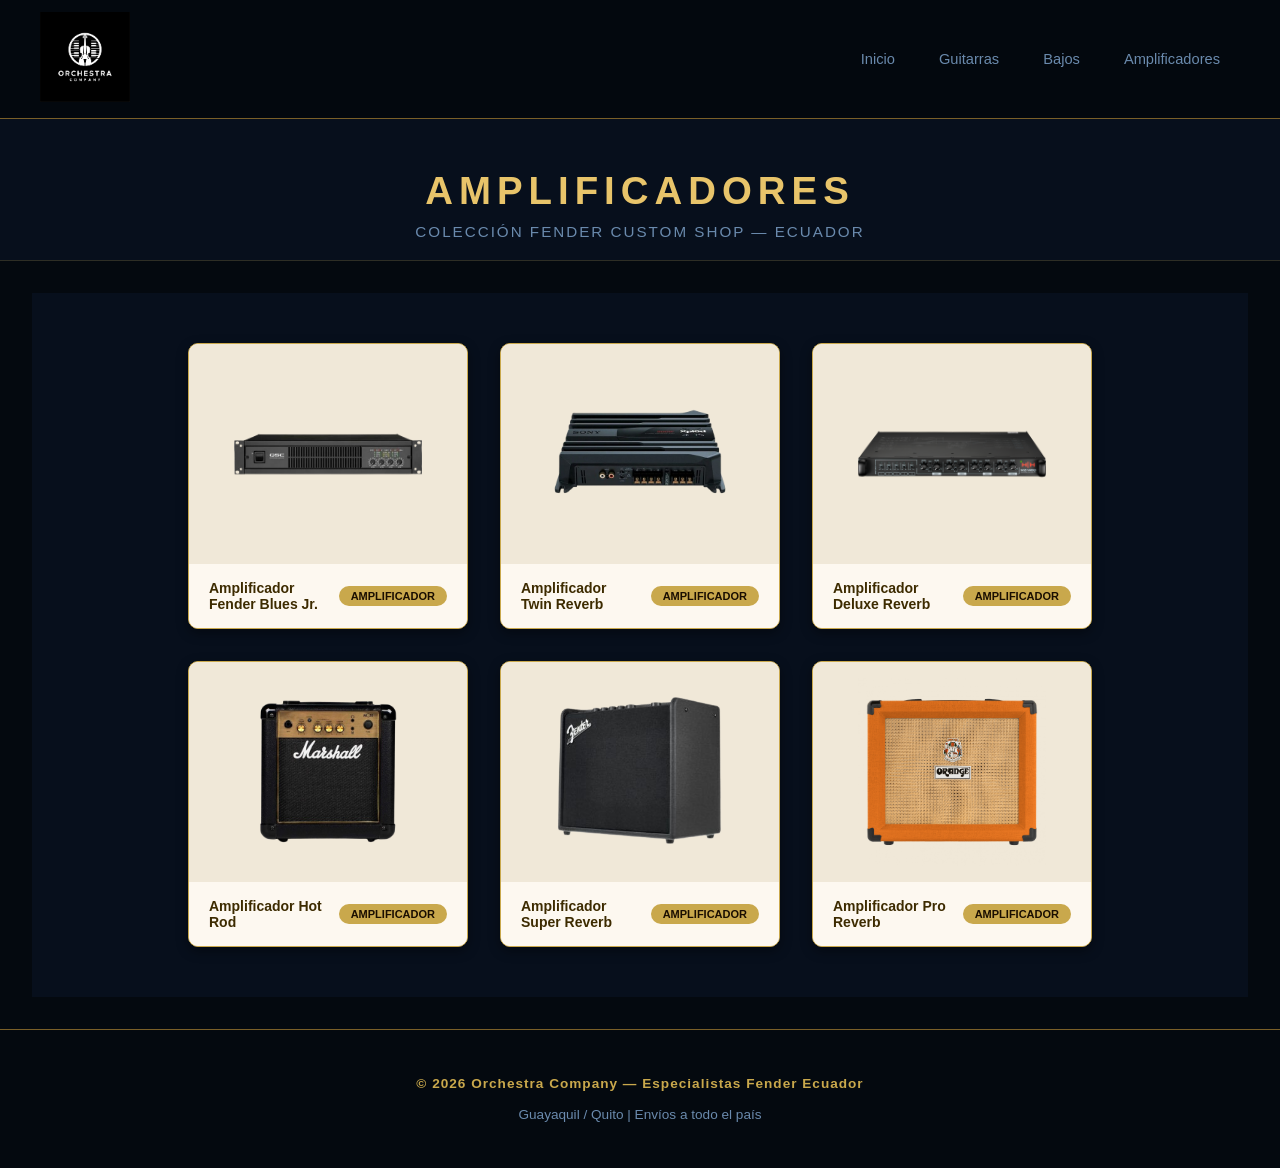
==== Amplificadores.html @ dc00c756 "Add files via upload" ====
<!DOCTYPE html>
<html lang="es">

<head>
    <meta charset="UTF-8">
    <meta name="viewport" content="width=device-width, initial-scale=1.0">
    <title>Amplificadores | Orchestra Company</title>
    <link rel="stylesheet" href="assets/css/Amplificadores.css">
</head>

<body>
    <nav class="navbar">
        <div class="nav-container">
            <div class="nav-logo"><img src="assets/images/logo.jpg" alt="Orchestra Company Logo"></div>
            <ul class="nav-menu">
                <li class="nav-item"><a href="index.html" class="nav-link">Inicio</a></li>
                <li class="nav-item"><a href="Guitarras.html" class="nav-link">Guitarras</a></li>
                <li class="nav-item"><a href="Bajos.html" class="nav-link">Bajos</a></li>
                <li class="nav-item"><a href="Amplificadores.html" class="nav-link">Amplificadores</a></li>
            </ul>
        </div>
    </nav>

    <header class="page-header">
        <h1>Amplificadores</h1>
        <p>Colección Fender Custom Shop — Ecuador</p>
    </header>

    <main class="container">
        <section id="Amplificadores" class="instrumentos-grid">

            <div class="instrumentos-card">
                <img src="assets/images/3.png" alt="Amplificador 3" class="instrumentos-image">
                <div class="instrumentos-info">
                    <h3 class="instrumentos-name">Amplificador Fender Blues Jr.</h3>
                    <span class="instrumentos-type">Amplificador</span>
                </div>
            </div>

            <div class="instrumentos-card">
                <img src="assets/images/3.2.png" alt="Amplificador 3.2" class="instrumentos-image">
                <div class="instrumentos-info">
                    <h3 class="instrumentos-name">Amplificador Twin Reverb</h3>
                    <span class="instrumentos-type">Amplificador</span>
                </div>
            </div>

            <div class="instrumentos-card">
                <img src="assets/images/3.3.png" alt="Amplificador 3.3" class="instrumentos-image">
                <div class="instrumentos-info">
                    <h3 class="instrumentos-name">Amplificador Deluxe Reverb</h3>
                    <span class="instrumentos-type">Amplificador</span>
                </div>
            </div>

            <div class="instrumentos-card">
                <img src="assets/images/3.4.png" alt="Amplificador 3.4" class="instrumentos-image">
                <div class="instrumentos-info">
                    <h3 class="instrumentos-name">Amplificador Hot Rod</h3>
                    <span class="instrumentos-type">Amplificador</span>
                </div>
            </div>

            <div class="instrumentos-card">
                <img src="assets/images/3.5.png" alt="Amplificador 3.5" class="instrumentos-image">
                <div class="instrumentos-info">
                    <h3 class="instrumentos-name">Amplificador Super Reverb</h3>
                    <span class="instrumentos-type">Amplificador</span>
                </div>
            </div>

            <div class="instrumentos-card">
                <img src="assets/images/3.6.png" alt="Amplificador 3.6" class="instrumentos-image">
                <div class="instrumentos-info">
                    <h3 class="instrumentos-name">Amplificador Pro Reverb</h3>
                    <span class="instrumentos-type">Amplificador</span>
                </div>
            </div>

        </section>
    </main>

    <footer>
        <p>&copy; 2026 Orchestra Company — Especialistas Fender Ecuador</p>
        <p>Guayaquil / Quito | Envíos a todo el país</p>
    </footer>
</body>

</html>
---- assets/css/Amplificadores.css ----
* {
    margin: 0;
    padding: 0;
    box-sizing: border-box;
}

body {
    font-family: 'Segoe UI', Verdana, Geneva, Tahoma, sans-serif;
    background-color: #04090f;
    color: #dce8f5;
}

.navbar {
    position: sticky;
    top: 0;
    z-index: 1000;
    background-color: #04090feb;
    border-bottom: 1px solid #7a5f28;
}

.nav-container {
    display: flex;
    justify-content: space-between;
    align-items: center;
    flex-wrap: wrap;
    padding: 12px 40px;
}

.nav-logo img {
    width: 90px;
    height: auto;
}

.nav-menu {
    display: flex;
    flex-wrap: wrap;
    gap: 4px;
    list-style: none;
}

.nav-link {
    display: inline-block;
    color: #6a8aad;
    text-decoration: none;
    font-size: 11pt;
    font-weight: 500;
    padding: 8px 20px;
    border-radius: 6px;
    transition: color 0.2s ease, background-color 0.2s ease;
}

.nav-link:hover {
    color: #e8c46a;
    background-color: rgba(201, 168, 76, 0.1);
}

.page-header {
    text-align: center;
    padding: 50px 20px 20px;
    background-color: #070f1c;
    border-bottom: 1px solid rgba(201, 168, 76, 0.2);
}

.page-header h1 {
    font-size: 2.4rem;
    text-transform: uppercase;
    letter-spacing: 6px;
    color: #e8c46a;
    margin-bottom: 10px;
}

.page-header p {
    color: #6a8aad;
    font-size: 0.95rem;
    letter-spacing: 2px;
    text-transform: uppercase;
}

.container {
    max-width: 1400px;
    margin: 0 auto;
    padding: 32px;
}

.instrumentos-grid {
    display: flex;
    flex-wrap: wrap;
    gap: 32px;
    justify-content: center;
    padding: 50px 5%;
    background-color: #070f1c;
}

.instrumentos-card {
    background: #fdf8f0;
    border: 1px solid #c9a84c;
    border-radius: 10px;
    overflow: hidden;
    width: 280px;
    box-shadow: 0 4px 12px rgba(0, 0, 0, 0.4);
    transition: transform 0.3s ease, box-shadow 0.3s ease, border-color 0.3s ease;
    cursor: pointer;
}

.instrumentos-card:hover {
    transform: translateY(-6px);
    border-color: #e8c46a;
    box-shadow: 0 0 18px rgba(201, 168, 76, 0.6), 0 8px 24px rgba(0, 0, 0, 0.5);
}

.instrumentos-image {
    width: 100%;
    height: 220px;
    object-fit: contain;
    background: #f0e8d8;
    padding: 16px;
    display: block;
}

.instrumentos-info {
    padding: 16px 20px;
    display: flex;
    flex-direction: row;
    gap: 12px;
    align-items: center;
    justify-content: space-between;
    background: #fdf8f0;
}

.instrumentos-name {
    font-size: 14px;
    font-weight: 700;
    color: #3d2b00;
    text-transform: capitalize;
    margin: 0;
}

.instrumentos-type {
    padding: 4px 12px;
    border-radius: 20px;
    font-size: 11px;
    font-weight: 700;
    text-transform: uppercase;
    background-color: #c9a84c;
    color: #1a0e00;
}

footer {
    background: #04090f;
    color: #6a8aad;
    padding: 40px 40px;
    text-align: center;
    font-size: 0.85rem;
    border-top: 1px solid #7a5f28;
    line-height: 2;
}

footer p:first-child {
    color: #c9a84c;
    font-weight: 600;
    margin-bottom: 4px;
    letter-spacing: 1px;
}

@media (max-width: 768px) {
    .nav-container {
        padding: 12px 20px;
        justify-content: center;
        gap: 8px;
    }

    .page-header h1 {
        font-size: 1.6rem;
        letter-spacing: 3px;
    }

    .instrumentos-grid {
        padding: 30px 4%;
        gap: 20px;
    }

    .instrumentos-card {
        width: 100%;
        max-width: 340px;
    }
}

@media (max-width: 480px) {
    .page-header h1 {
        font-size: 1.2rem;
        letter-spacing: 2px;
    }

    .page-header {
        padding: 30px 16px 16px;
    }

    .instrumentos-card {
        width: 100%;
    }

    footer {
        padding: 30px 20px;
    }
}
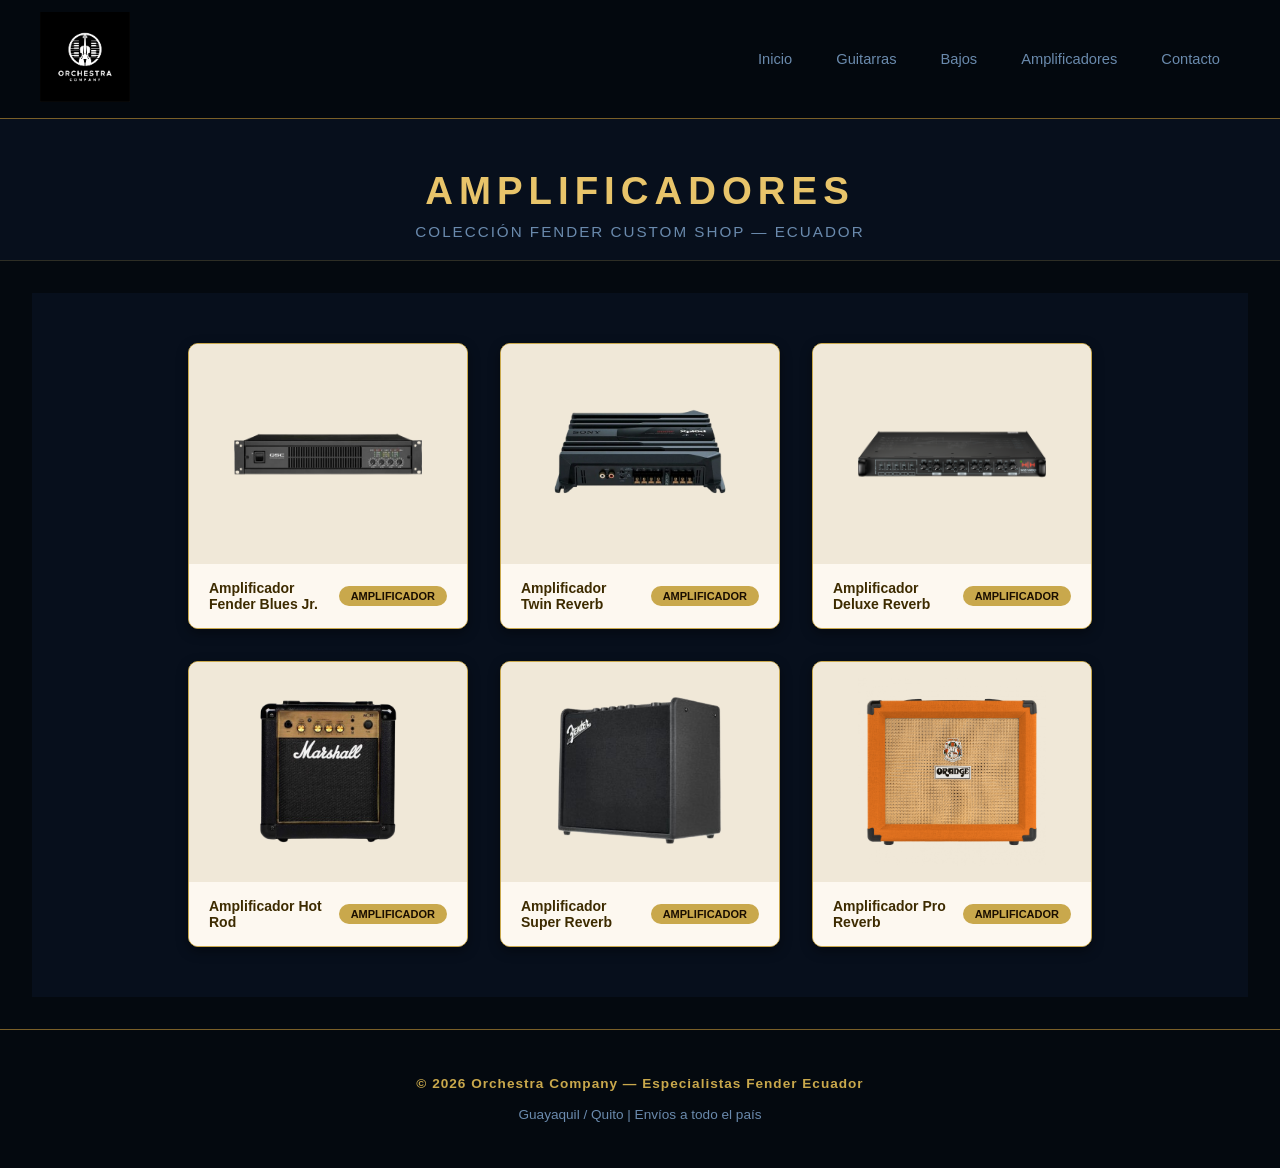
==== commit b94bde4c: "Add files via upload" ====
--- a/Amplificadores.html
+++ b/Amplificadores.html
@@ -17,6 +17,7 @@
                 <li class="nav-item"><a href="Guitarras.html" class="nav-link">Guitarras</a></li>
                 <li class="nav-item"><a href="Bajos.html" class="nav-link">Bajos</a></li>
                 <li class="nav-item"><a href="Amplificadores.html" class="nav-link">Amplificadores</a></li>
+                <li class="nav-item"><a href="Contactanos.html" class="nav-link">Contacto</a></li>
             </ul>
         </div>
     </nav>
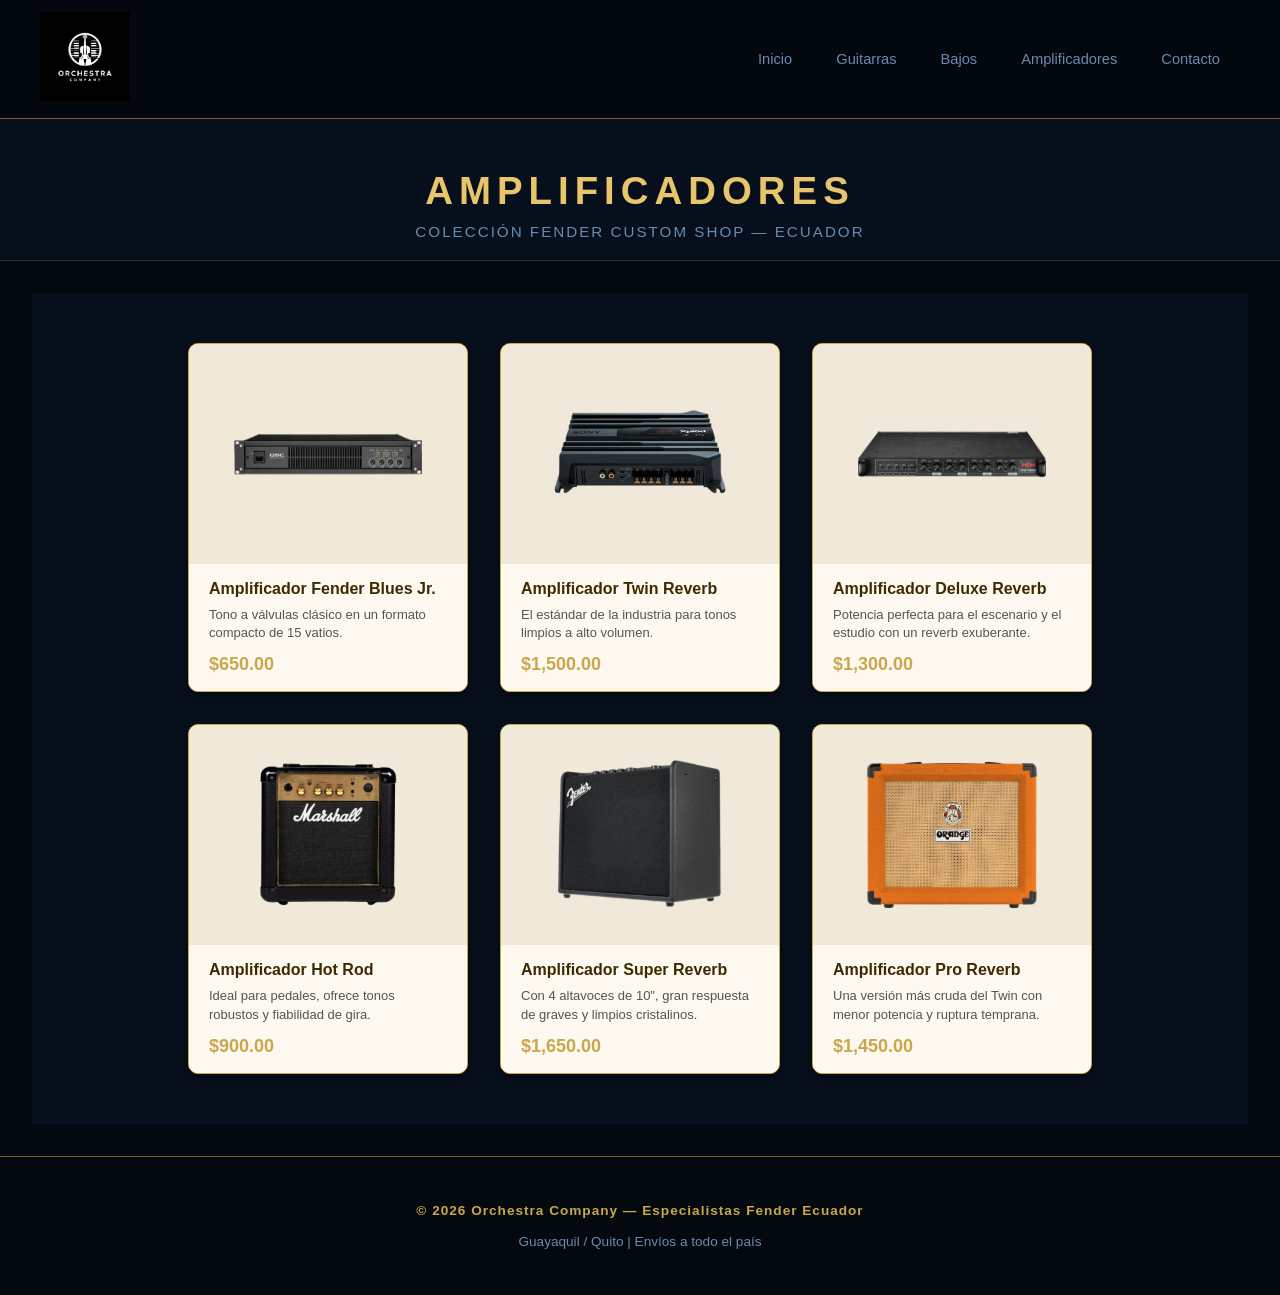
==== commit 69fadfc6: "Add files via upload" ====
--- a/Amplificadores.html
+++ b/Amplificadores.html
@@ -34,7 +34,8 @@
                 <img src="assets/images/3.png" alt="Amplificador 3" class="instrumentos-image">
                 <div class="instrumentos-info">
                     <h3 class="instrumentos-name">Amplificador Fender Blues Jr.</h3>
-                    <span class="instrumentos-type">Amplificador</span>
+                    <p class="instrumentos-desc">Tono a válvulas clásico en un formato compacto de 15 vatios.</p>
+                    <span class="instrumentos-price">$650.00</span>
                 </div>
             </div>
 
@@ -42,7 +43,8 @@
                 <img src="assets/images/3.2.png" alt="Amplificador 3.2" class="instrumentos-image">
                 <div class="instrumentos-info">
                     <h3 class="instrumentos-name">Amplificador Twin Reverb</h3>
-                    <span class="instrumentos-type">Amplificador</span>
+                    <p class="instrumentos-desc">El estándar de la industria para tonos limpios a alto volumen.</p>
+                    <span class="instrumentos-price">$1,500.00</span>
                 </div>
             </div>
 
@@ -50,7 +52,9 @@
                 <img src="assets/images/3.3.png" alt="Amplificador 3.3" class="instrumentos-image">
                 <div class="instrumentos-info">
                     <h3 class="instrumentos-name">Amplificador Deluxe Reverb</h3>
-                    <span class="instrumentos-type">Amplificador</span>
+                    <p class="instrumentos-desc">Potencia perfecta para el escenario y el estudio con un reverb
+                        exuberante.</p>
+                    <span class="instrumentos-price">$1,300.00</span>
                 </div>
             </div>
 
@@ -58,7 +62,8 @@
                 <img src="assets/images/3.4.png" alt="Amplificador 3.4" class="instrumentos-image">
                 <div class="instrumentos-info">
                     <h3 class="instrumentos-name">Amplificador Hot Rod</h3>
-                    <span class="instrumentos-type">Amplificador</span>
+                    <p class="instrumentos-desc">Ideal para pedales, ofrece tonos robustos y fiabilidad de gira.</p>
+                    <span class="instrumentos-price">$900.00</span>
                 </div>
             </div>
 
@@ -66,7 +71,9 @@
                 <img src="assets/images/3.5.png" alt="Amplificador 3.5" class="instrumentos-image">
                 <div class="instrumentos-info">
                     <h3 class="instrumentos-name">Amplificador Super Reverb</h3>
-                    <span class="instrumentos-type">Amplificador</span>
+                    <p class="instrumentos-desc">Con 4 altavoces de 10", gran respuesta de graves y limpios cristalinos.
+                    </p>
+                    <span class="instrumentos-price">$1,650.00</span>
                 </div>
             </div>
 
@@ -74,7 +81,9 @@
                 <img src="assets/images/3.6.png" alt="Amplificador 3.6" class="instrumentos-image">
                 <div class="instrumentos-info">
                     <h3 class="instrumentos-name">Amplificador Pro Reverb</h3>
-                    <span class="instrumentos-type">Amplificador</span>
+                    <p class="instrumentos-desc">Una versión más cruda del Twin con menor potencia y ruptura temprana.
+                    </p>
+                    <span class="instrumentos-price">$1,450.00</span>
                 </div>
             </div>
 
--- a/assets/css/Amplificadores.css
+++ b/assets/css/Amplificadores.css
@@ -120,29 +120,32 @@
 .instrumentos-info {
     padding: 16px 20px;
     display: flex;
-    flex-direction: row;
-    gap: 12px;
-    align-items: center;
-    justify-content: space-between;
+    flex-direction: column;
+    gap: 8px;
+    align-items: flex-start;
     background: #fdf8f0;
 }
 
 .instrumentos-name {
-    font-size: 14px;
+    font-size: 16px;
     font-weight: 700;
     color: #3d2b00;
     text-transform: capitalize;
     margin: 0;
 }
 
-.instrumentos-type {
-    padding: 4px 12px;
-    border-radius: 20px;
-    font-size: 11px;
+.instrumentos-desc {
+    font-size: 13px;
+    color: #555;
+    line-height: 1.4;
+    margin: 0;
+}
+
+.instrumentos-price {
+    font-size: 18px;
     font-weight: 700;
-    text-transform: uppercase;
-    background-color: #c9a84c;
-    color: #1a0e00;
+    color: #c9a84c;
+    margin-top: 4px;
 }
 
 footer {
